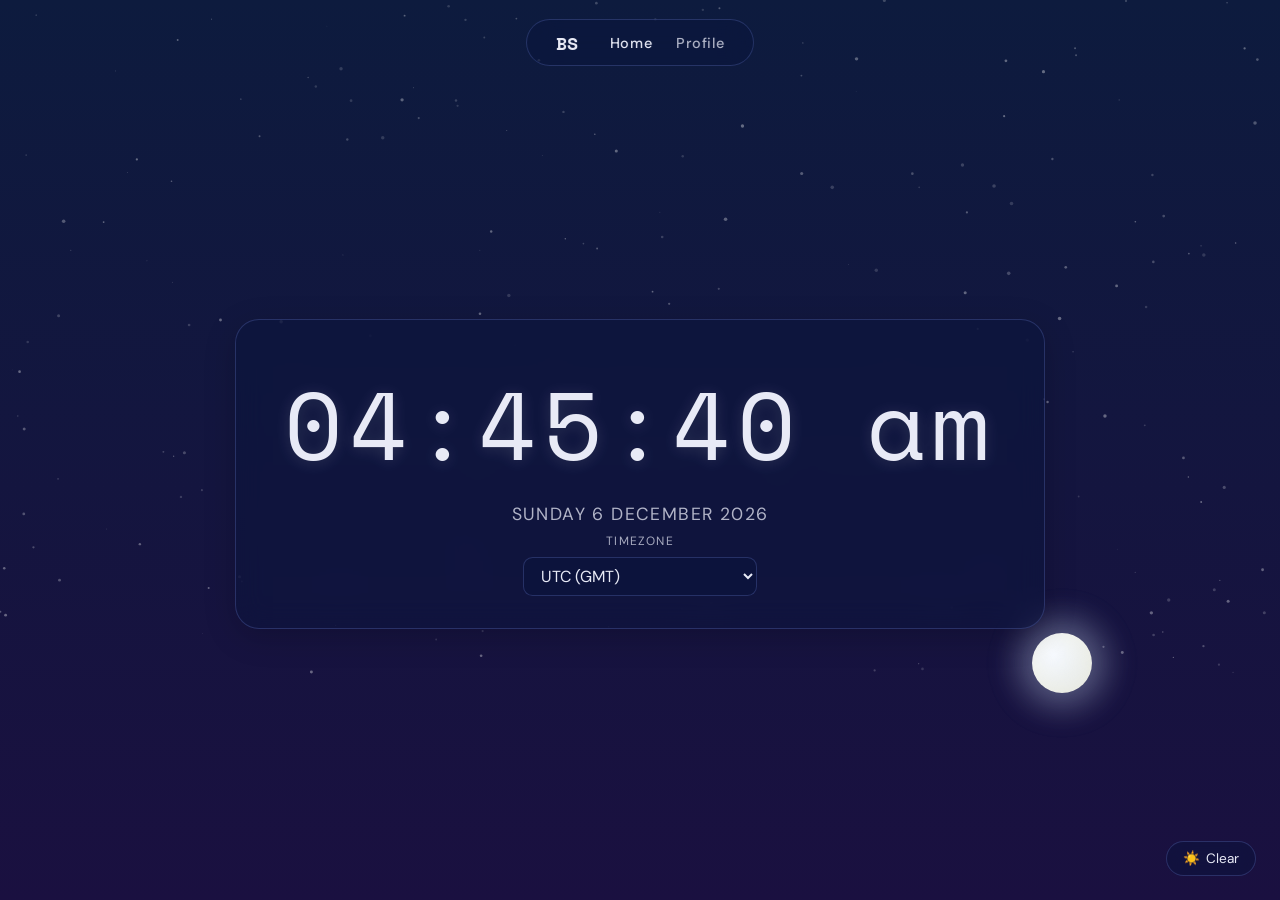
==== index.html @ 9344c014 "changes" ====
<!DOCTYPE html>
<html lang="en">
<head>
  <meta charset="UTF-8">
  <meta name="viewport" content="width=device-width, initial-scale=1.0">
  <title>Bongani Sibanda — Day & Night</title>
  <link rel="icon" href="assets/favicon.svg" type="image/svg+xml">
  <link rel="stylesheet" href="css/base.css">
  <link rel="stylesheet" href="css/sky.css">
  <link rel="stylesheet" href="css/weather.css">
  <link rel="stylesheet" href="css/animations.css">
  <link rel="stylesheet" href="css/nav.css">
  <link rel="stylesheet" href="css/clock.css">
</head>
<body>
  <div id="skyBackground">
    <div id="sunBody" class="celestial sun">
      <div class="celestial-glow sun-glow"></div>
      <div class="celestial-body sun-body"></div>
    </div>
    <div id="moonBody" class="celestial moon">
      <div class="celestial-glow moon-glow"></div>
      <div class="celestial-body moon-body"></div>
    </div>
    <canvas id="starCanvas"></canvas>
    <div id="cloudContainer"></div>
    <div id="rainContainer"></div>
    <div id="stormOverlay"></div>
    <div id="fogOverlay"></div>
  </div>

  <nav class="navbar">
    <div class="nav-brand">BS</div>
    <ul class="nav-links">
      <li><a href="index.html" class="nav-link active">Home</a></li>
      <li><a href="profile.html" class="nav-link">Profile</a></li>
    </ul>
  </nav>

  <div class="weather-badge" id="weatherBadge" aria-live="polite">
    <span id="weatherIcon">☀️</span>
    <span id="weatherLabel">Clear</span>
  </div>

  <main class="page-content">
    <div class="clock-widget" id="clockWidget">
      <div class="clock-time" id="clockTime">00:00:00 AM</div>
      <div class="clock-date" id="clockDate">—</div>
      <div class="timezone-selector">
        <label for="tzSelect" class="tz-label">Timezone</label>
        <select id="tzSelect" class="tz-select"></select>
      </div>
    </div>
  </main>

  <script type="module" src="js/main.js"></script>
</body>
</html>
---- css/base.css ----
@import url('https://fonts.googleapis.com/css2?family=Space+Mono:wght@400;700&family=DM+Sans:wght@300;400;500;600&display=swap');

:root {
  --sky-midnight-top: #020510;
  --sky-midnight-bot: #0a0e2a;
  --sky-predawn-top: #0d1b3e;
  --sky-predawn-bot: #1a1040;
  --sky-dawn-top: #1a1a5e;
  --sky-dawn-bot: #c17a3a;
  --sky-sunrise-top: #f4a44b;
  --sky-sunrise-bot: #f7e07a;
  --sky-morning-top: #4ab0e8;
  --sky-morning-bot: #b8e0f7;
  --sky-noon-top: #1c90d8;
  --sky-noon-bot: #a8d8f0;
  --sky-afternoon-top: #2196d8;
  --sky-afternoon-bot: #87ceeb;
  --sky-golden-top: #f0a040;
  --sky-golden-bot: #f7d07a;
  --sky-sunset-top: #e8502a;
  --sky-sunset-bot: #f0a060;
  --sky-dusk-top: #3a1060;
  --sky-dusk-bot: #c04080;
  --sky-twilight-top: #1a0830;
  --sky-twilight-bot: #4a1060;
  --sky-night-top: #050818;
  --sky-night-bot: #0f1530;
  --sun-color: #ffe066;
  --sun-glow: rgba(255, 200, 60, 0.4);
  --moon-color: #e8e8d8;
  --moon-glow: rgba(200, 210, 230, 0.25);
  --text-day: #0a1a2a;
  --text-night: #e8eaf6;
  --text-glow: rgba(255, 255, 255, 0.15);
  --glass-day: rgba(255, 255, 255, 0.18);
  --glass-night: rgba(10, 20, 60, 0.45);
  --border-day: rgba(255, 255, 255, 0.4);
  --border-night: rgba(100, 120, 200, 0.3);
  --rain-color: rgba(140, 170, 210, 0.6);
  --fog-color: rgba(200, 210, 220, 0.35);
  --storm-overlay: rgba(20, 20, 40, 0.45);
  --page-bg: #050818;
}

* {
  margin: 0;
  padding: 0;
  box-sizing: border-box;
}

html,
body {
  width: 100%;
  min-height: 100vh;
  font-family: 'DM Sans', sans-serif;
  overflow-x: hidden;
}

body {
  background: var(--page-bg);
  color: var(--text-day);
}

button,
select,
input {
  font: inherit;
}

a {
  color: inherit;
}

img,
svg,
canvas {
  display: block;
  max-width: 100%;
}

body[data-night='true'] {
  color: var(--text-night);
}
---- css/sky.css ----
#skyBackground {
  position: fixed;
  inset: 0;
  z-index: 0;
  overflow: hidden;
  transition: background 8s ease;
  will-change: background;
}

#starCanvas,
#cloudContainer,
#rainContainer,
#stormOverlay,
#fogOverlay {
  position: absolute;
  inset: 0;
  pointer-events: none;
}

#starCanvas {
  z-index: 0;
}

#cloudContainer {
  z-index: 1;
}

#sunBody,
#moonBody {
  z-index: 2;
}

#rainContainer {
  z-index: 4;
}

#stormOverlay {
  z-index: 5;
}

#fogOverlay {
  z-index: 6;
}

.page-content {
  position: relative;
  z-index: 1;
  min-height: 100vh;
  display: flex;
  flex-direction: column;
  align-items: center;
  justify-content: center;
  padding: 6rem 1.5rem 3rem;
}

.celestial {
  position: absolute;
  bottom: 0;
  transition: opacity 2s ease, bottom 1s ease, left 1s linear;
  pointer-events: none;
}

.celestial-body {
  width: 60px;
  height: 60px;
  border-radius: 50%;
}

.celestial-glow {
  position: absolute;
  border-radius: 50%;
  pointer-events: none;
  filter: blur(18px);
}

.sun-body {
  background: radial-gradient(circle at 40% 40%, #fff8d0, var(--sun-color));
  box-shadow: 0 0 40px 20px var(--sun-glow), 0 0 80px 40px rgba(255, 200, 60, 0.15);
}

.moon-body {
  background: radial-gradient(circle at 35% 35%, #ffffff, var(--moon-color));
  box-shadow: 0 0 30px 15px var(--moon-glow);
}

.sun-glow {
  inset: -30px;
  background: radial-gradient(circle, rgba(255, 220, 80, 0.4), transparent 70%);
}

.moon-glow {
  inset: -20px;
  background: radial-gradient(circle, rgba(200, 220, 255, 0.3), transparent 70%);
}

body[data-night='true'] {
  color: var(--text-night);
}
---- css/weather.css ----
#cloudContainer,
#rainContainer {
  overflow: hidden;
}

.cloud {
  position: absolute;
  left: -350px;
  border-radius: 50%;
  background: radial-gradient(ellipse at 50% 60%, #e8eaf0 0%, rgba(240, 243, 248, 0.6) 100%);
  box-shadow: 0 8px 20px rgba(0, 0, 0, 0.06);
}

.cloud::before,
.cloud::after {
  content: '';
  position: absolute;
  background: inherit;
  border-radius: 50%;
}

.cloud::before {
  width: 55%;
  height: 110%;
  top: -40%;
  left: 15%;
}

.cloud::after {
  width: 38%;
  height: 90%;
  top: -25%;
  right: 18%;
}

.raindrop {
  position: absolute;
  top: -20px;
  width: 1.5px;
  background: linear-gradient(to bottom, transparent, var(--rain-color));
  border-radius: 2px;
  animation: fall linear infinite;
}

.storm-drop {
  width: 2px;
  opacity: 0.9;
  transform: rotate(-15deg);
}

#stormOverlay {
  background: var(--storm-overlay);
  opacity: 0;
  transition: opacity 3s ease;
}

#fogOverlay {
  background: var(--fog-color);
  backdrop-filter: blur(4px);
  opacity: 0;
  transition: opacity 4s ease;
}
---- css/animations.css ----
@keyframes cloudDrift {
  from {
    transform: translateX(0);
  }
  to {
    transform: translateX(calc(100vw + 400px));
  }
}

@keyframes fall {
  from {
    top: -20px;
    opacity: 1;
  }
  to {
    top: 105vh;
    opacity: 0.4;
  }
}

@keyframes fadeIn {
  from {
    opacity: 0;
    transform: translateY(12px);
  }
  to {
    opacity: 1;
    transform: translateY(0);
  }
}

@keyframes sunPulse {
  0%,
  100% {
    box-shadow: 0 0 40px 20px var(--sun-glow), 0 0 80px 40px rgba(255, 200, 60, 0.12);
  }
  50% {
    box-shadow: 0 0 60px 30px var(--sun-glow), 0 0 100px 60px rgba(255, 200, 60, 0.18);
  }
}

@keyframes twinkle {
  0%,
  100% {
    opacity: 0.8;
  }
  50% {
    opacity: 0.3;
  }
}

@keyframes digitFlip {
  0% {
    transform: scaleY(1);
  }
  50% {
    transform: scaleY(0.85);
  }
  100% {
    transform: scaleY(1);
  }
}

@keyframes cardLift {
  from {
    transform: translateY(0);
    box-shadow: 0 4px 16px rgba(0, 0, 0, 0.1);
  }
  to {
    transform: translateY(-6px);
    box-shadow: 0 16px 32px rgba(0, 0, 0, 0.18);
  }
}

.sun-body {
  animation: sunPulse 4s ease-in-out infinite;
}
---- css/nav.css ----
.navbar {
  position: fixed;
  top: 1.2rem;
  left: 50%;
  z-index: 100;
  display: flex;
  align-items: center;
  gap: 2rem;
  padding: 0.6rem 1.8rem;
  border: 1px solid var(--border-day);
  border-radius: 3rem;
  background: var(--glass-day);
  backdrop-filter: blur(14px);
  -webkit-backdrop-filter: blur(14px);
  transform: translateX(-50%);
  transition: background 1.5s ease, border-color 1.5s ease;
}

body[data-night='true'] .navbar {
  background: var(--glass-night);
  border-color: var(--border-night);
}

.nav-brand {
  font-family: 'Space Mono', monospace;
  font-size: 1.1rem;
  font-weight: 700;
  color: var(--text-day);
  transition: color 1.5s ease;
}

.nav-links {
  display: flex;
  gap: 1.5rem;
  list-style: none;
}

.nav-link {
  font-size: 0.9rem;
  font-weight: 500;
  letter-spacing: 0.04em;
  text-decoration: none;
  color: var(--text-day);
  opacity: 0.75;
  transition: opacity 0.2s ease, color 1.5s ease;
}

.nav-link:hover,
.nav-link.active {
  opacity: 1;
}

body[data-night='true'] .nav-brand,
body[data-night='true'] .nav-link {
  color: var(--text-night);
}
---- css/clock.css ----
.clock-widget {
  display: flex;
  flex-direction: column;
  align-items: center;
  gap: 0.5rem;
  padding: 2rem 3rem;
  border: 1px solid var(--border-day);
  border-radius: 1.5rem;
  background: var(--glass-day);
  backdrop-filter: blur(14px);
  -webkit-backdrop-filter: blur(14px);
  box-shadow: 0 8px 32px rgba(0, 0, 0, 0.18);
  transition: background 1.5s ease, border-color 1.5s ease;
}

.clock-time {
  font-family: 'Space Mono', monospace;
  font-size: clamp(2.8rem, 8vw, 6rem);
  letter-spacing: 0.06em;
  color: var(--text-day);
  text-shadow: 0 2px 16px var(--text-glow);
  transition: color 1.5s ease;
}

.clock-date {
  font-size: clamp(0.85rem, 2vw, 1.1rem);
  font-weight: 400;
  letter-spacing: 0.08em;
  text-transform: uppercase;
  color: var(--text-day);
  opacity: 0.75;
  transition: color 1.5s ease;
}

.timezone-selector {
  display: flex;
  flex-direction: column;
  align-items: center;
  gap: 0.35rem;
}

.tz-label {
  font-size: 0.75rem;
  letter-spacing: 0.1em;
  text-transform: uppercase;
  opacity: 0.7;
}

.tz-select {
  min-width: 220px;
  margin-top: 0.15rem;
  padding: 0.45rem 0.8rem;
  border: 1px solid var(--border-day);
  border-radius: 0.6rem;
  background: var(--glass-day);
  color: var(--text-day);
  cursor: pointer;
  transition: all 0.3s ease;
}

.weather-badge {
  position: fixed;
  right: 1.5rem;
  bottom: 1.5rem;
  z-index: 100;
  display: flex;
  align-items: center;
  gap: 0.4rem;
  padding: 0.5rem 1rem;
  border: 1px solid var(--border-day);
  border-radius: 2rem;
  background: var(--glass-day);
  backdrop-filter: blur(10px);
  font-size: 0.85rem;
  color: var(--text-day);
  transition: background 1.5s ease, border-color 1.5s ease, color 1.5s ease;
}

body[data-night='true'] .clock-widget,
body[data-night='true'] .weather-badge {
  background: var(--glass-night);
  border-color: var(--border-night);
}

body[data-night='true'] .clock-time,
body[data-night='true'] .clock-date,
body[data-night='true'] .tz-select,
body[data-night='true'] .weather-badge,
body[data-night='true'] .tz-label {
  color: var(--text-night);
}

body[data-night='true'] .tz-select {
  background: var(--glass-night);
  border-color: var(--border-night);
}
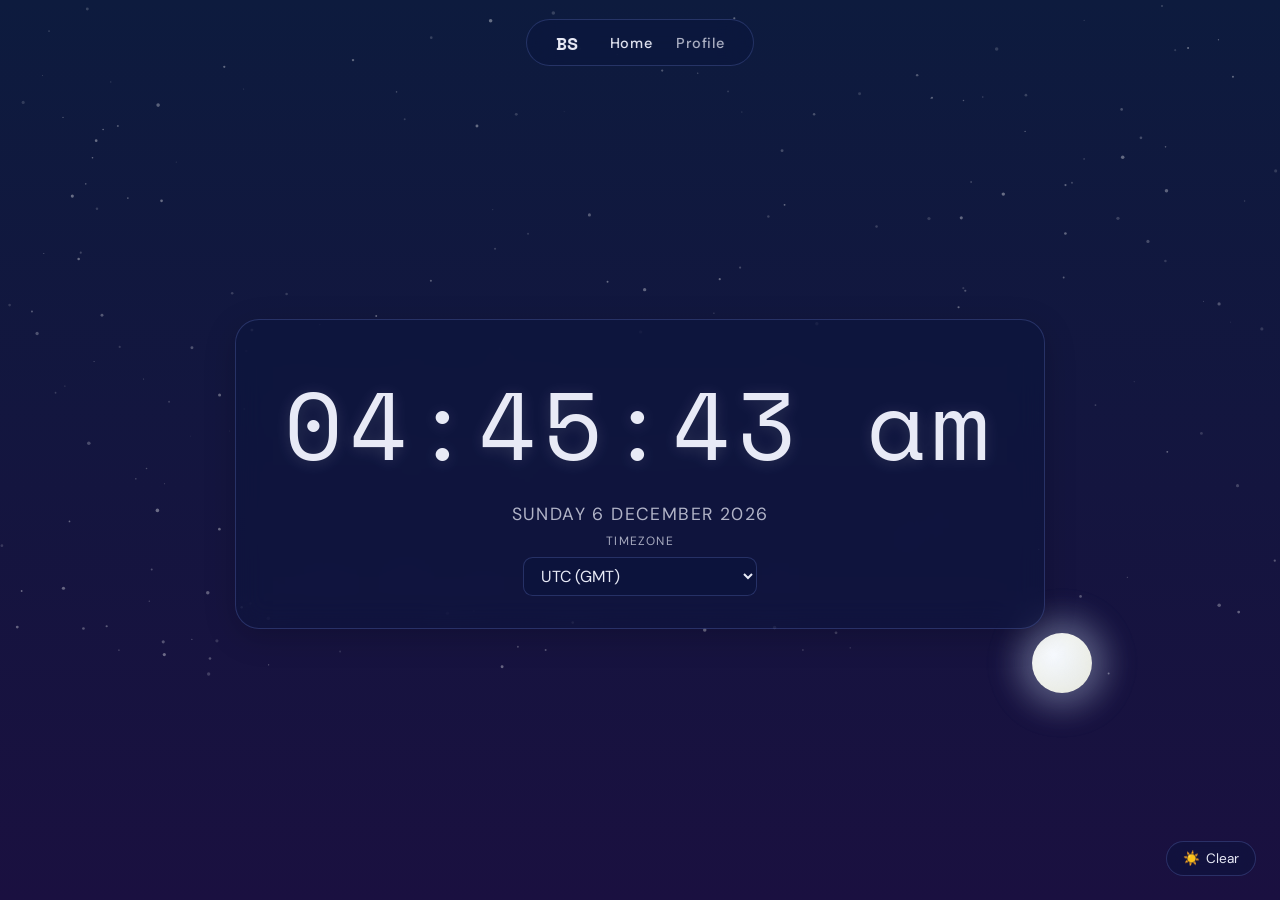
==== commit 7127f848: "more and more" ====
--- a/index.html
+++ b/index.html
@@ -4,13 +4,13 @@
   <meta charset="UTF-8">
   <meta name="viewport" content="width=device-width, initial-scale=1.0">
   <title>Bongani Sibanda — Day & Night</title>
-  <link rel="icon" href="assets/favicon.svg" type="image/svg+xml">
-  <link rel="stylesheet" href="css/base.css">
-  <link rel="stylesheet" href="css/sky.css">
-  <link rel="stylesheet" href="css/weather.css">
-  <link rel="stylesheet" href="css/animations.css">
-  <link rel="stylesheet" href="css/nav.css">
-  <link rel="stylesheet" href="css/clock.css">
+  <link rel="icon" href="assets/favicon.svg?v=2" type="image/svg+xml">
+  <link rel="stylesheet" href="css/base.css?v=2">
+  <link rel="stylesheet" href="css/sky.css?v=2">
+  <link rel="stylesheet" href="css/weather.css?v=2">
+  <link rel="stylesheet" href="css/animations.css?v=2">
+  <link rel="stylesheet" href="css/nav.css?v=2">
+  <link rel="stylesheet" href="css/clock.css?v=2">
 </head>
 <body>
   <div id="skyBackground">
@@ -53,6 +53,10 @@
     </div>
   </main>
 
-  <script type="module" src="js/main.js"></script>
+  <script type="module" src="js/main.js?v=2"></script>
+  <script nomodule>
+    document.body.style.cssText = 'display:flex;align-items:center;justify-content:center;min-height:100vh;font-family:sans-serif;padding:2rem;text-align:center;';
+    document.body.innerHTML = '<div><h2>Browser Not Supported</h2><p>Please open this page in a modern browser such as Chrome, Safari, or Firefox.</p></div>';
+  </script>
 </body>
 </html>
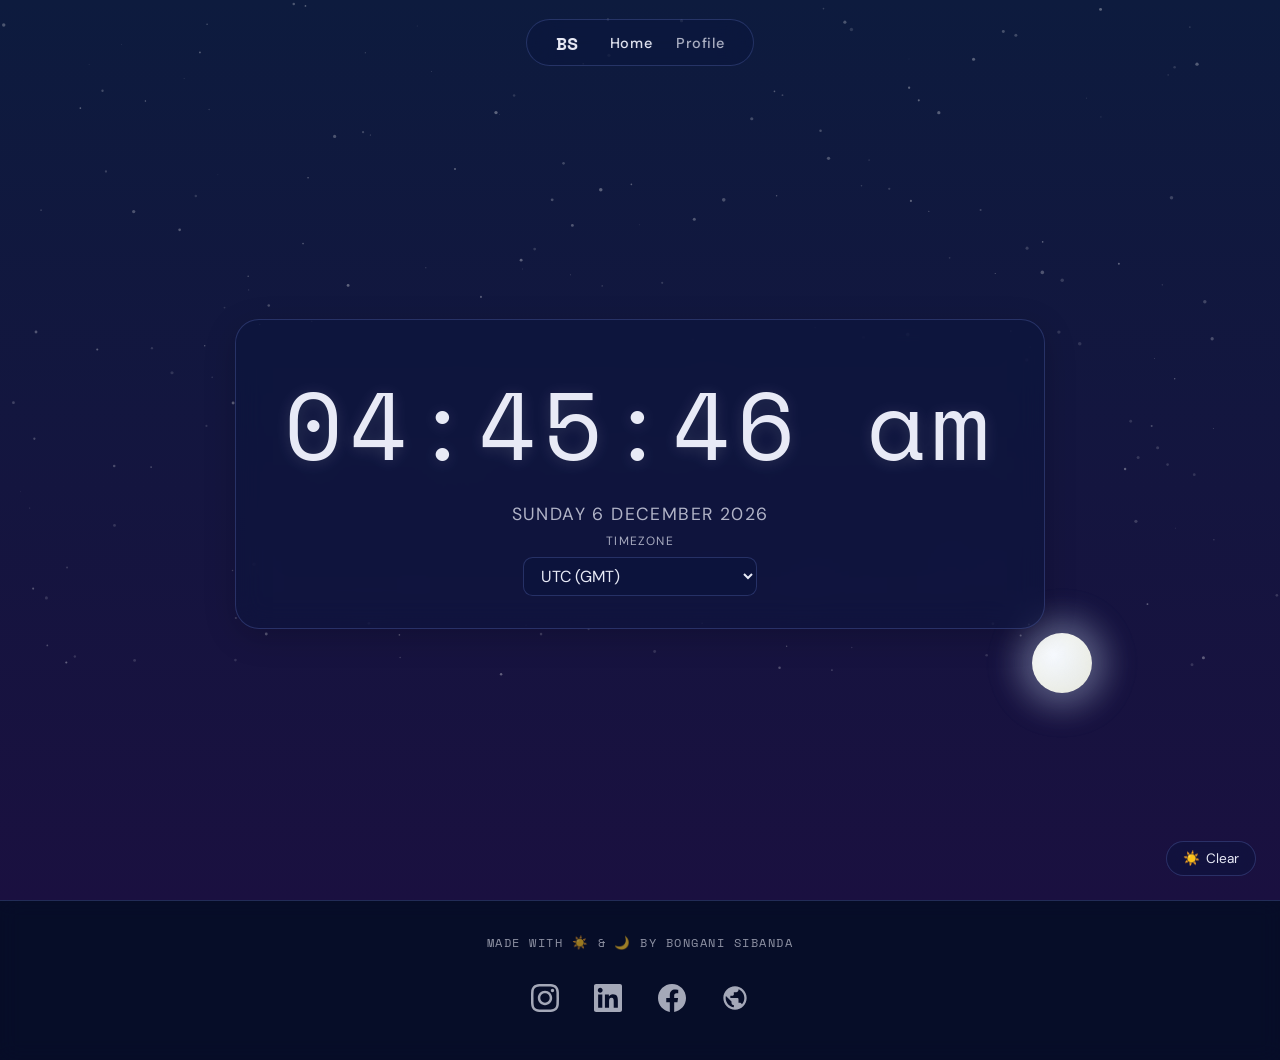
==== commit 45d6136b: "footer added" ====
--- a/index.html
+++ b/index.html
@@ -11,6 +11,7 @@
   <link rel="stylesheet" href="css/animations.css?v=2">
   <link rel="stylesheet" href="css/nav.css?v=2">
   <link rel="stylesheet" href="css/clock.css?v=2">
+  <link rel="stylesheet" href="css/footer.css?v=2">
 </head>
 <body>
   <div id="skyBackground">
@@ -53,6 +54,26 @@
     </div>
   </main>
 
+  <footer class="site-footer">
+    <p class="footer-made-by">
+      <span class="footer-made-by-text">Made with ☀️ &amp; 🌙 by Bongani Sibanda</span>
+    </p>
+    <div class="footer-socials">
+      <a href="https://www.instagram.com/__bongani___/" target="_blank" rel="noopener noreferrer" class="footer-social-link" title="Bongani on Instagram" aria-label="Instagram">
+        <svg width="28" height="28" viewBox="0 0 24 24" fill="currentColor" aria-hidden="true"><path d="M12 2.163c3.204 0 3.584.012 4.85.07 3.252.148 4.771 1.691 4.919 4.919.058 1.265.069 1.645.069 4.849 0 3.205-.012 3.584-.069 4.849-.149 3.225-1.664 4.771-4.919 4.919-1.266.058-1.644.07-4.85.07-3.204 0-3.584-.012-4.849-.07-3.26-.149-4.771-1.699-4.919-4.92-.058-1.265-.07-1.644-.07-4.849 0-3.204.013-3.583.07-4.849.149-3.227 1.664-4.771 4.919-4.919 1.266-.057 1.645-.069 4.849-.069zm0-2.163c-3.259 0-3.667.014-4.947.072-4.358.2-6.78 2.618-6.98 6.98-.059 1.281-.073 1.689-.073 4.948 0 3.259.014 3.668.072 4.948.2 4.358 2.618 6.78 6.98 6.98 1.281.058 1.689.072 4.948.072 3.259 0 3.668-.014 4.948-.072 4.354-.2 6.782-2.618 6.979-6.98.059-1.28.073-1.689.073-4.948 0-3.259-.014-3.667-.072-4.947-.196-4.354-2.617-6.78-6.979-6.98-1.281-.059-1.69-.073-4.949-.073zm0 5.838c-3.403 0-6.162 2.759-6.162 6.162s2.759 6.163 6.162 6.163 6.162-2.759 6.162-6.163c0-3.403-2.759-6.162-6.162-6.162zm0 10.162c-2.209 0-4-1.79-4-4 0-2.209 1.791-4 4-4s4 1.791 4 4c0 2.21-1.791 4-4 4zm6.406-11.845c-.796 0-1.441.645-1.441 1.44s.645 1.44 1.441 1.44c.795 0 1.439-.645 1.439-1.44s-.644-1.44-1.439-1.44z"/></svg>
+      </a>
+      <a href="https://www.linkedin.com/in/bongani-sibanda-6aa991392" target="_blank" rel="noopener noreferrer" class="footer-social-link" title="Bongani on LinkedIn" aria-label="LinkedIn">
+        <svg width="28" height="28" viewBox="0 0 24 24" fill="currentColor" aria-hidden="true"><path d="M20.447 20.452h-3.554v-5.569c0-1.328-.027-3.037-1.852-3.037-1.853 0-2.136 1.445-2.136 2.939v5.667H9.351V9h3.414v1.561h.046c.477-.9 1.637-1.85 3.37-1.85 3.601 0 4.267 2.37 4.267 5.455v6.286zM5.337 7.433c-1.144 0-2.063-.926-2.063-2.065 0-1.138.92-2.063 2.063-2.063 1.14 0 2.064.925 2.064 2.063 0 1.139-.925 2.065-2.064 2.065zm1.782 13.019H3.555V9h3.564v11.452zM22.225 0H1.771C.792 0 0 .774 0 1.729v20.542C0 23.227.792 24 1.771 24h20.451C23.2 24 24 23.227 24 22.271V1.729C24 .774 23.2 0 22.222 0h.003z"/></svg>
+      </a>
+      <a href="https://www.facebook.com/bongani.sibanda.82241" target="_blank" rel="noopener noreferrer" class="footer-social-link" title="Bongani on Facebook" aria-label="Facebook">
+        <svg width="28" height="28" viewBox="0 0 24 24" fill="currentColor" aria-hidden="true"><path d="M24 12.073c0-6.627-5.373-12-12-12s-12 5.373-12 12c0 5.99 4.388 10.954 10.125 11.854v-8.385H7.078v-3.47h3.047V9.43c0-3.007 1.792-4.669 4.533-4.669 1.312 0 2.686.235 2.686.235v2.953H15.83c-1.491 0-1.956.925-1.956 1.874v2.25h3.328l-.532 3.47h-2.796v8.385C19.612 23.027 24 18.062 24 12.073z"/></svg>
+      </a>
+      <a href="https://famlogs.vercel.app/" target="_blank" rel="noopener noreferrer" class="footer-social-link" title="Bongani's Personal Site" aria-label="Personal website">
+        <svg width="28" height="28" viewBox="0 0 24 24" fill="currentColor" aria-hidden="true"><path d="M12 2C6.477 2 2 6.477 2 12s4.477 10 10 10 10-4.477 10-10S17.523 2 12 2zm-1 17.93c-3.95-.49-7-3.85-7-7.93 0-.62.08-1.21.21-1.79L9 15v1c0 1.1.9 2 2 2v1.93zm6.9-2.54c-.26-.81-1-1.39-1.9-1.39h-1v-3c0-.55-.45-1-1-1H8v-2h2c.55 0 1-.45 1-1V7h2c1.1 0 2-.9 2-2v-.41c2.93 1.19 5 4.06 5 7.41 0 2.08-.8 3.97-2.1 5.39z"/></svg>
+      </a>
+    </div>
+  </footer>
+
   <script type="module" src="js/main.js?v=2"></script>
   <script nomodule>
     document.body.style.cssText = 'display:flex;align-items:center;justify-content:center;min-height:100vh;font-family:sans-serif;padding:2rem;text-align:center;';
--- a/css/footer.css
+++ b/css/footer.css
@@ -0,0 +1,125 @@
+footer.site-footer {
+  position: relative;
+  z-index: 10;
+  width: 100%;
+  display: flex;
+  flex-direction: column;
+  align-items: center;
+  gap: 1.5rem;
+  padding: 2rem 1.5rem 2.5rem;
+  background: var(--glass-day);
+  border-top: 1px solid var(--border-day);
+  backdrop-filter: blur(10px);
+  -webkit-backdrop-filter: blur(10px);
+  color: var(--text-day);
+  transition:
+    background 1.5s ease,
+    border-color 1.5s ease,
+    color 1.5s ease;
+}
+
+.footer-made-by {
+  margin: 0;
+  color: var(--text-day);
+  font-family: 'Space Mono', monospace;
+  font-size: 0.78rem;
+  letter-spacing: 0.12em;
+  text-transform: uppercase;
+  opacity: 0.6;
+  text-align: center;
+  transition: color 1.5s ease, opacity 1.5s ease;
+}
+
+.footer-made-by .footer-made-by-text {
+  display: inline;
+}
+
+.footer-socials {
+  display: flex;
+  align-items: center;
+  justify-content: center;
+  gap: 1.2rem;
+  flex-wrap: wrap;
+}
+
+.footer-social-link {
+  display: inline-flex;
+  align-items: center;
+  justify-content: center;
+  padding: 0.45rem;
+  border-radius: 50%;
+  border: 1px solid transparent;
+  background: transparent;
+  color: var(--text-day);
+  opacity: 0.7;
+  text-decoration: none;
+  transition:
+    background 1.5s ease,
+    border-color 1.5s ease,
+    color 1.5s ease,
+    opacity 0.25s ease,
+    transform 0.25s ease;
+}
+
+.footer-social-link svg {
+  width: 28px;
+  height: 28px;
+  display: block;
+  fill: currentColor;
+  transition: fill 1.5s ease;
+}
+
+.footer-social-link:hover,
+.footer-social-link:focus-visible {
+  background: rgba(255, 255, 255, 0.15);
+  border-color: var(--border-day);
+  color: var(--text-day);
+  opacity: 1;
+  transform: translateY(-3px);
+}
+
+.footer-social-link:focus-visible {
+  outline: none;
+  box-shadow: 0 0 0 2px rgba(255, 255, 255, 0.18);
+}
+
+body[data-night='true'] footer.site-footer {
+  background: var(--glass-night);
+  border-color: var(--border-night);
+  color: var(--text-night);
+}
+
+body[data-night='true'] .footer-made-by,
+body[data-night='true'] .footer-social-link svg {
+  color: var(--text-night);
+  fill: var(--text-night);
+}
+
+body[data-night='true'] .footer-social-link {
+  color: var(--text-night);
+}
+
+body[data-night='true'] .footer-social-link:hover,
+body[data-night='true'] .footer-social-link:focus-visible {
+  background: rgba(100, 120, 200, 0.2);
+  border-color: var(--border-night);
+}
+
+@media (max-width: 600px) {
+  footer.site-footer {
+    padding: 1.5rem 1rem 2rem;
+  }
+
+  .footer-socials {
+    gap: 0.9rem;
+  }
+
+  .footer-social-link {
+    padding: 0.4rem;
+  }
+
+  .footer-social-link svg {
+    width: 24px;
+    height: 24px;
+  }
+}
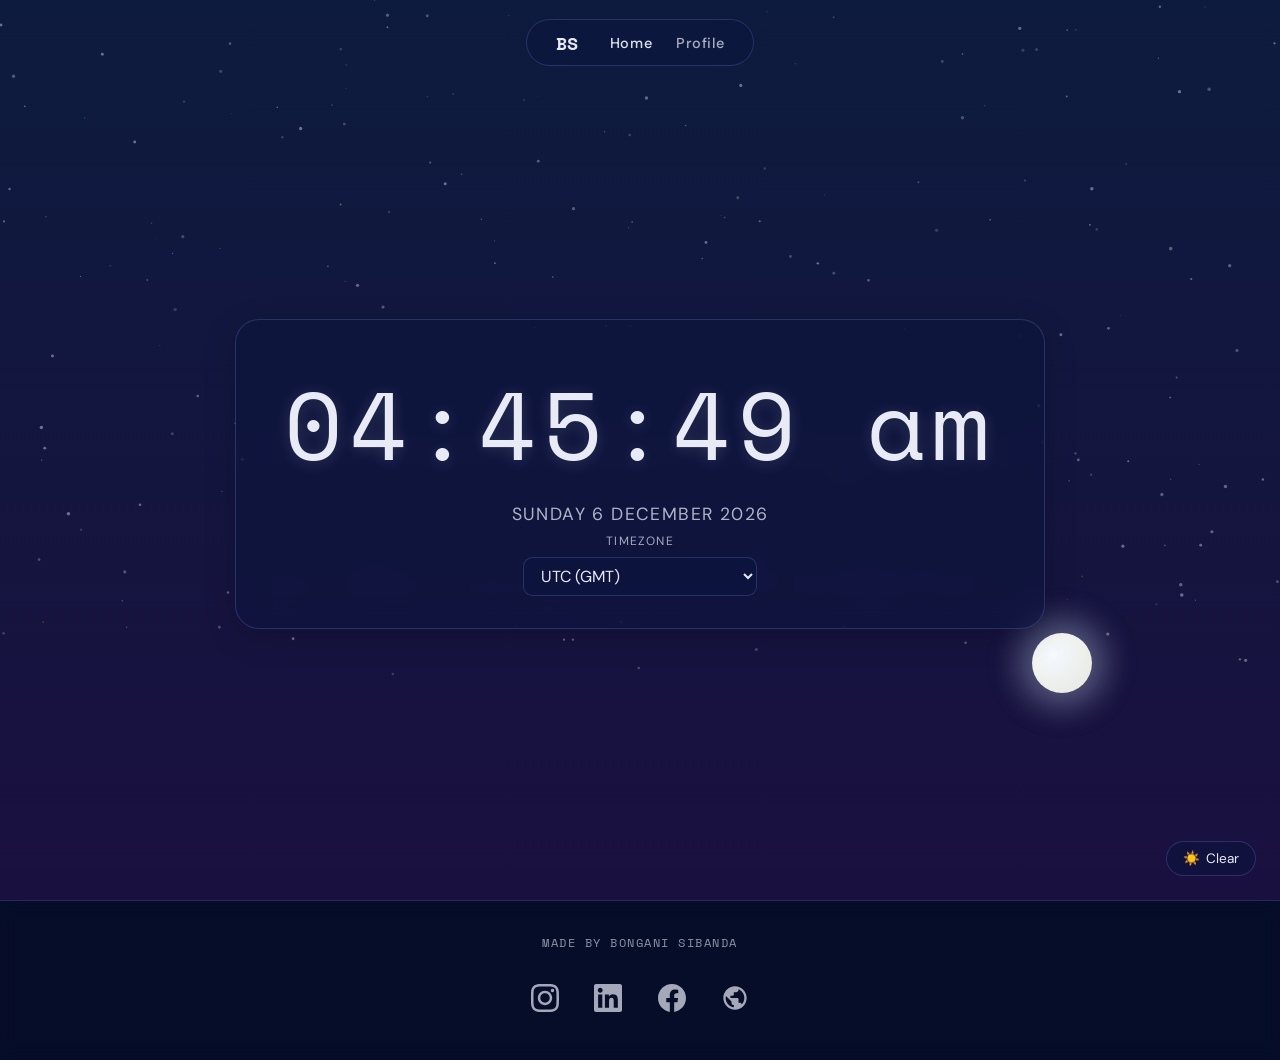
==== commit 3dd72634: "footer added" ====
--- a/index.html
+++ b/index.html
@@ -56,7 +56,7 @@
 
   <footer class="site-footer">
     <p class="footer-made-by">
-      <span class="footer-made-by-text">Made with ☀️ &amp; 🌙 by Bongani Sibanda</span>
+      <span class="footer-made-by-text">Made by Bongani Sibanda</span>
     </p>
     <div class="footer-socials">
       <a href="https://www.instagram.com/__bongani___/" target="_blank" rel="noopener noreferrer" class="footer-social-link" title="Bongani on Instagram" aria-label="Instagram">
